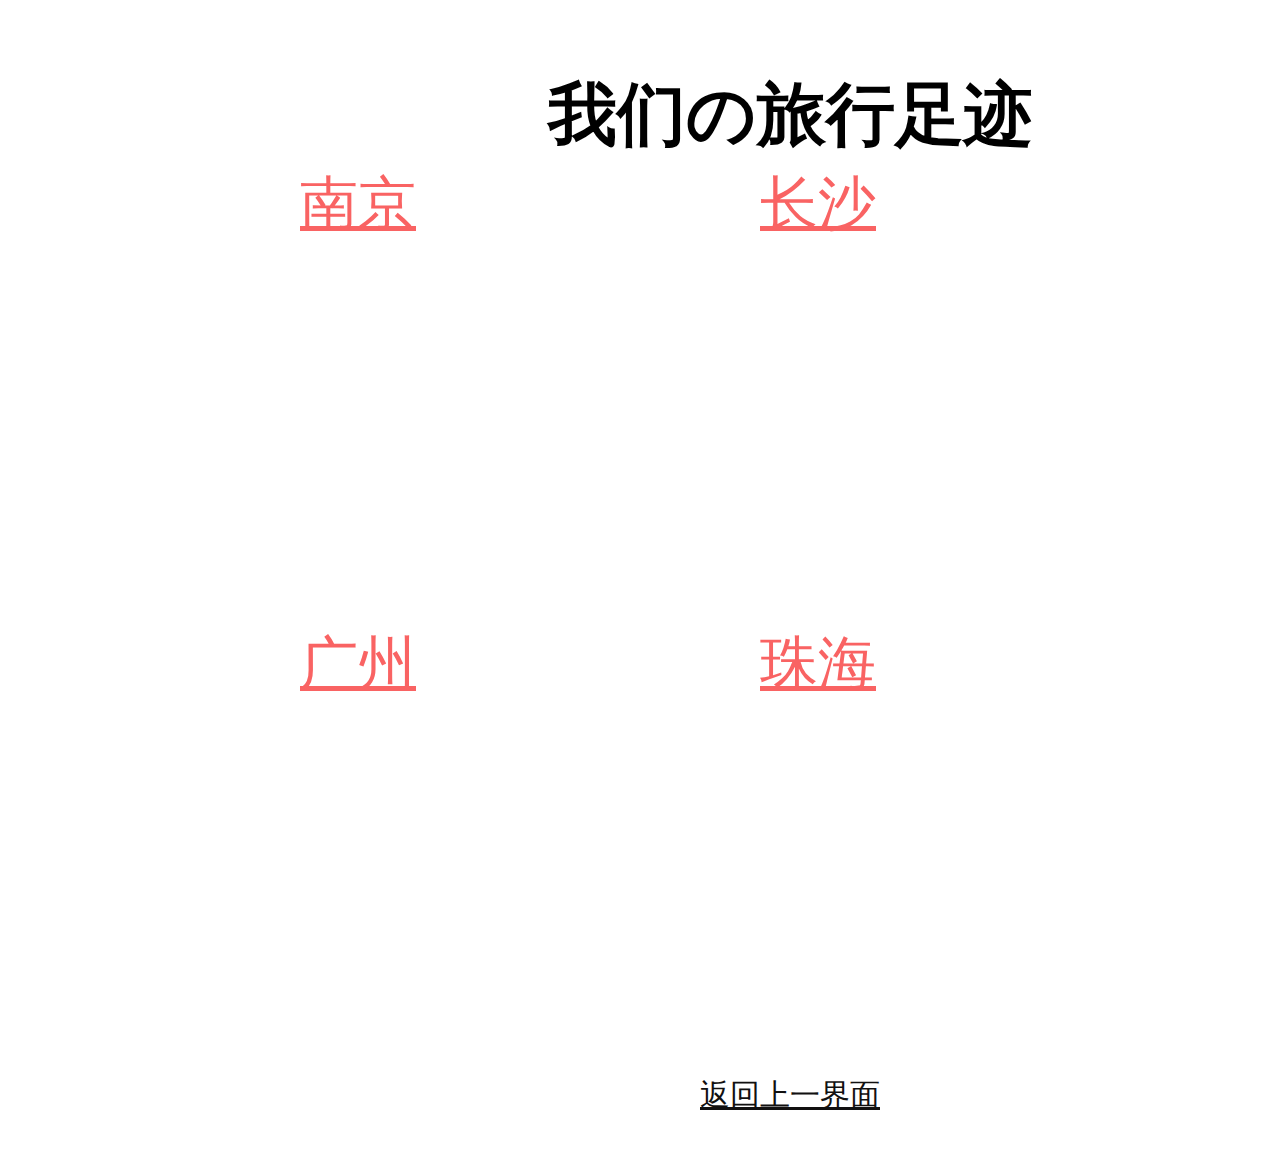
==== home/home.html @ a1813227 "Add files via upload" ====
<!DOCTYPE html>
<html lang="en">
    <head>
        <meta charset="utf-8">
        <meta name="viewport" content="width=device -width, initial-scale=1.0">
        <title>旅行日志</title>
        <link rel=" stylesheet" href="home.css" >
    </head>
    <body>
        <header class="top">
            <p>
                我们の旅行足迹
            </p>
        </header>
        <div id="container_1">
            <div class="inner">
                <div id="cont_1_1">
                    <!-- 链接其它文档-->
                    <a href="..\Nanjing\nanjing.html" class="ck">南京</a>
                </div>
                <div id="cont_1_2">
                    <a href="..\Changsha\changsha.html" class="ck">长沙</a>
                </div>
            </div>
        </div>
        <div id="container_2">
            <div class="inner">
                <div id="cont_2_1">
                    <a href="..\Guangzhou\guangzhou.html" class="ck">广州</a>
                </div>
                <div id="cont_2_2">
                    <a href="..\Zhuhai\zhuhai.html" class="ck">珠海</a>
                </div>
            </div>
        </div>
        <footer class="inner">
            <a href="..\index\index.html" class="good">返回上一界面</a>
        </footer>
    </body>
</html>
---- home/home.css ----
body{
    margin: 0px;
    background-image: url('../image/h背景.jpg'); 
    background-size: 100% 100%;
    background-position: center;
    background-repeat: no-repeat;
}
header{
    margin-top: 0px;   
    margin-left: 300px;
    font-family:  'Comic Sans MS', cursive;    
    font-size: 69px;
    font-weight: bold;
    text-align: center;
    height: 96px;
}
div.inner{
    width: 910px;
    margin-left: 300px;
    margin-right: auto;
}
#container_1{
    margin-top: 0px;       
    height: 450px;
}

.ck{
    font-family: 'Courier New', Courier, monospace;
    font-size: 58px;
    color:rgb(249, 99, 99);
    text-decoration: underline;
}
.ck:hover {
    color: rgba(45, 228, 235, 0.694); /* 设置悬停时链接的颜色 */
}
.good{
    color: rgb(17, 16, 16);
    text-decoration: underline;
}
.good:hover {
    color: rgb(213, 43, 43); 
}
#cont_1_1{
    margin-top: 0px;       
    height: 450px;
    width: 450px;
    background-image: url('../image/h背景11.jpg'); 
    background-size: 100% 100%;
    background-position: center;
    background-repeat: no-repeat;
    float: left;
}
#cont_1_2{
    margin-top: 0px;  
    margin-left: 10px;     
    height: 450px;
    width:450px;
    background-image: url('../image/h背景12.jpg'); 
    background-size: 100% 100%;
    background-position: center;
    background-repeat: no-repeat;
    float: left;
}
#container_2{
    margin-top: 10px;       
    height: 450px;
}
#cont_2_1{
    margin-top: 0px;       
    height: 450px;
    width: 450px;
    background-image: url('../image/h背景21.jpg'); 
    background-size: 100% 100%;
    background-position: center;
    background-repeat: no-repeat;
    float: left;
}
#cont_2_2{
    margin-top: 0px;  
    margin-left: 10px;     
    height: 450px;
    width: 450px;
    background-image: url('../image/h背景22.jpg'); 
    background-size: 100% 100%;
    background-position: center;
    background-repeat: no-repeat;
    float: left;
}
footer{
    margin-left: 300px;
    margin-bottom: 40px;
    font-size: 30px;
    text-align: center;
}
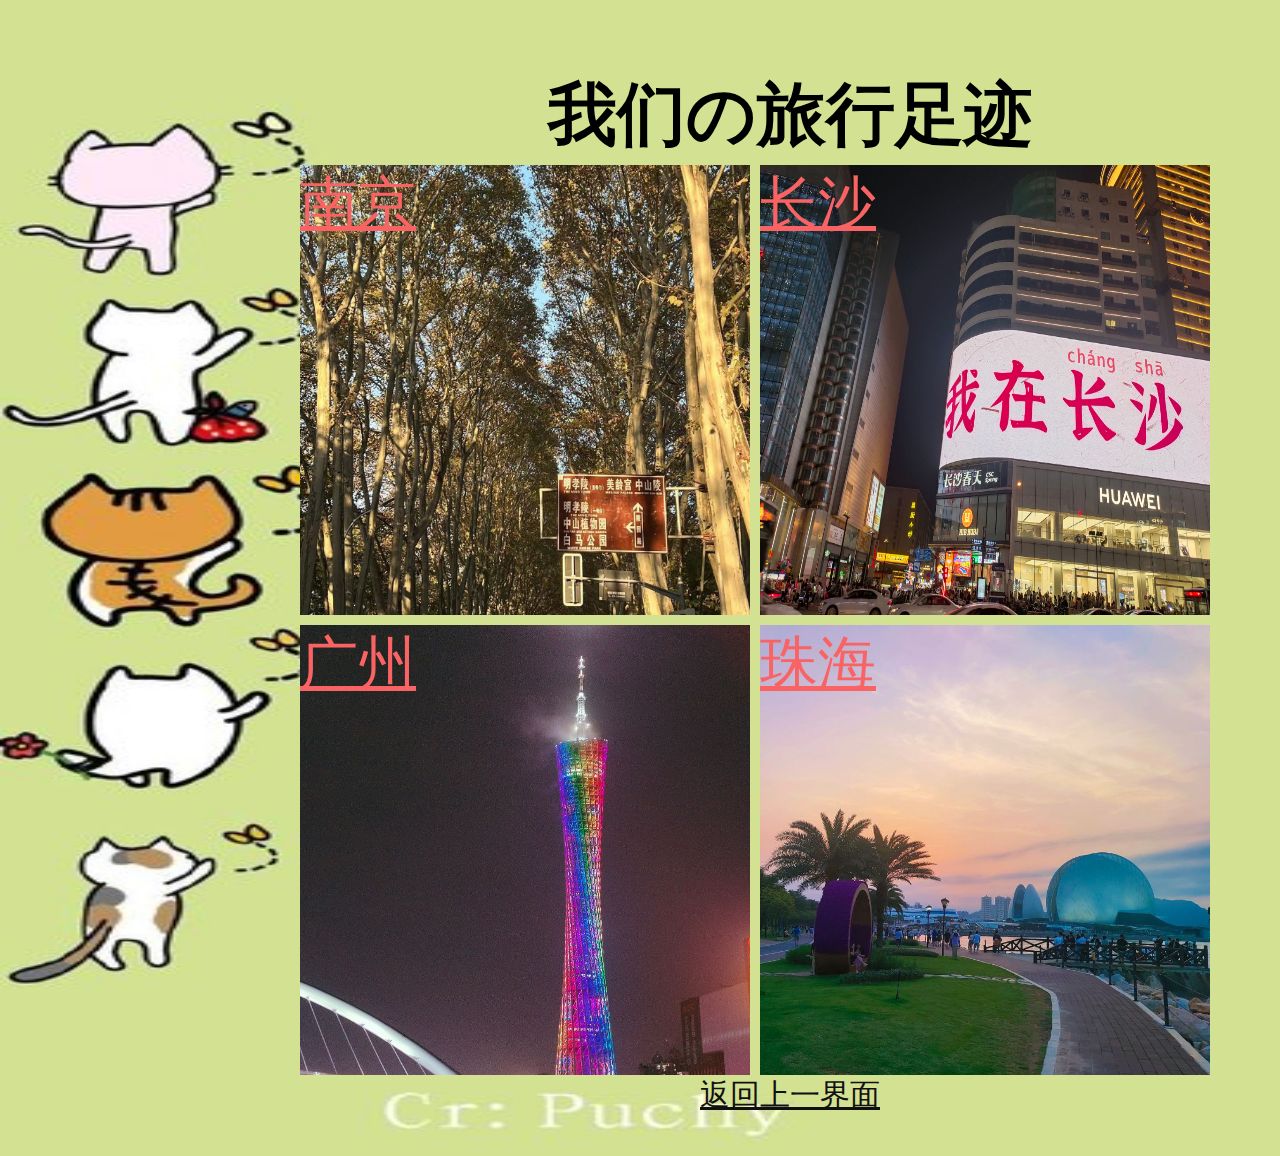
==== commit de20f069: "Update home.html" ====
--- a/home/home.html
+++ b/home/home.html
@@ -34,7 +34,7 @@
             </div>
         </div>
         <footer class="inner">
-            <a href="..\index\index.html" class="good">返回上一界面</a>
+            <a href="..\index.html" class="good">返回上一界面</a>
         </footer>
     </body>
-</html>+</html>
